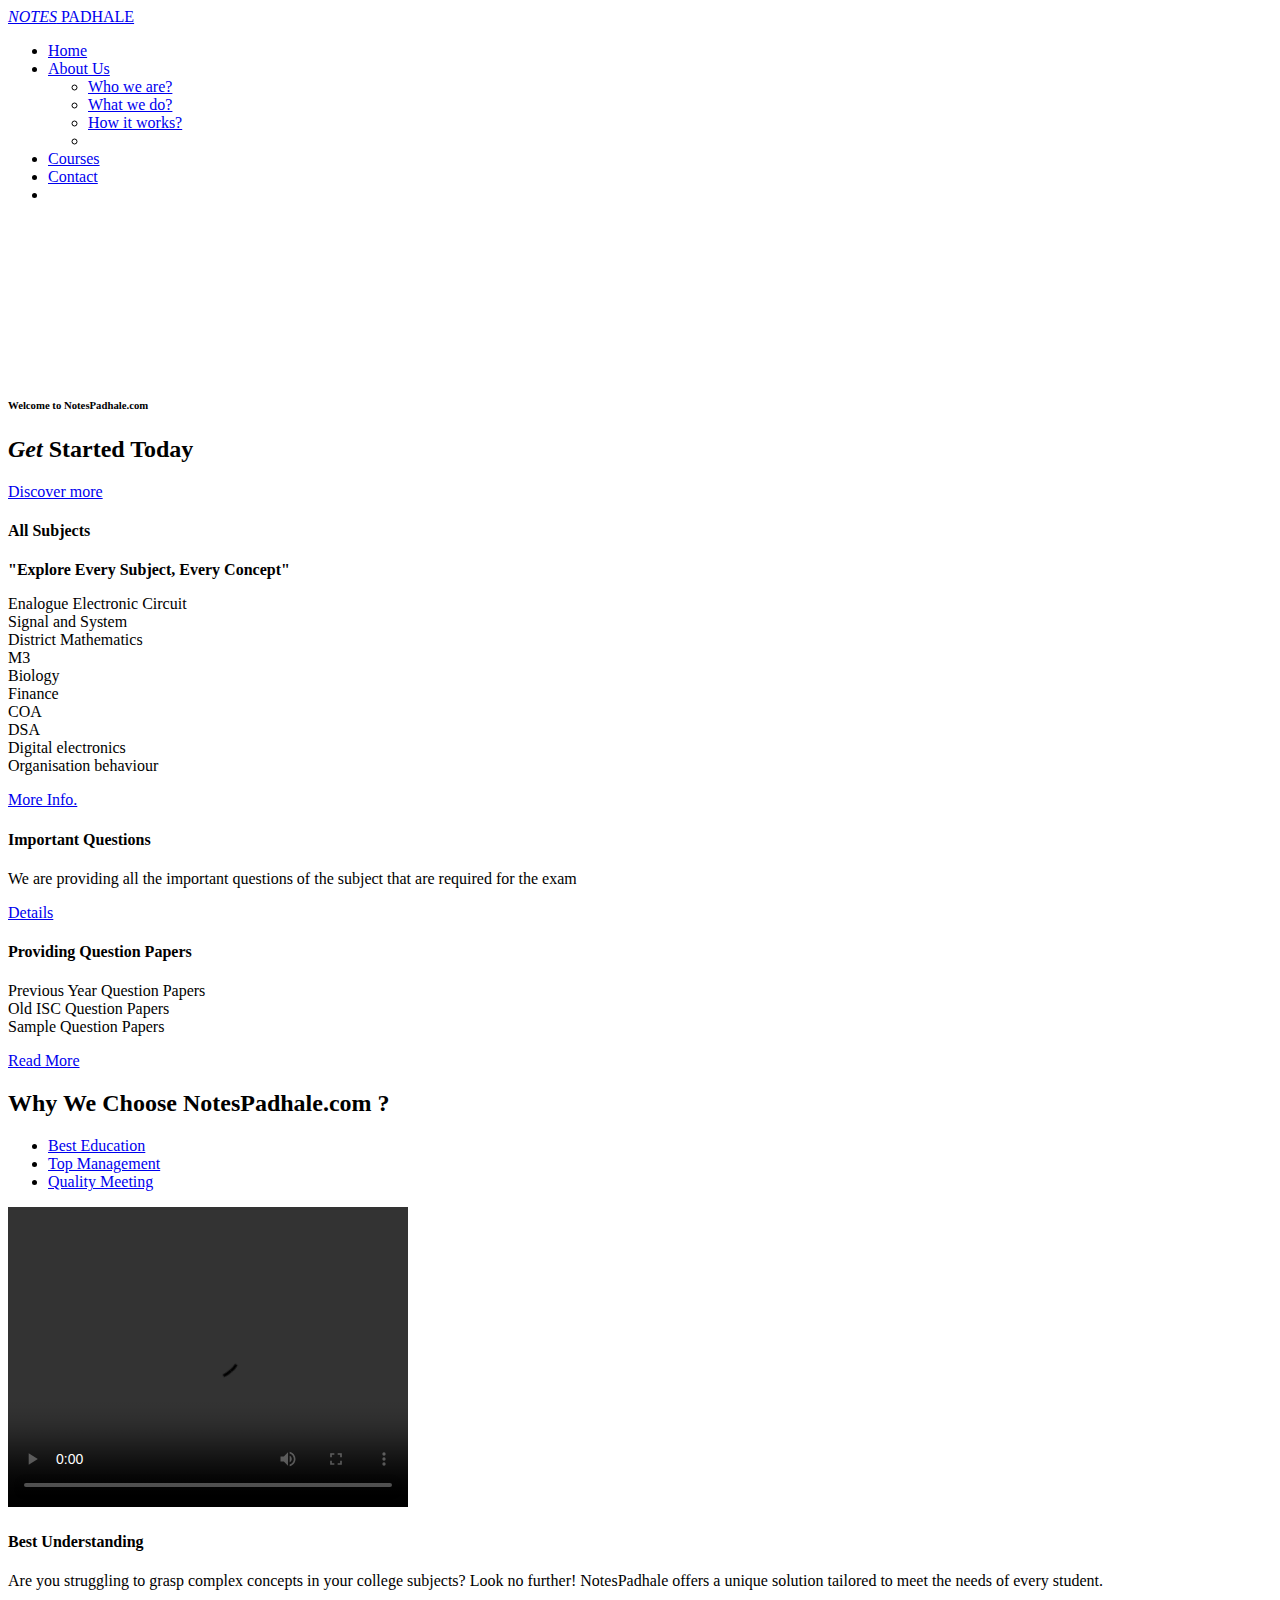
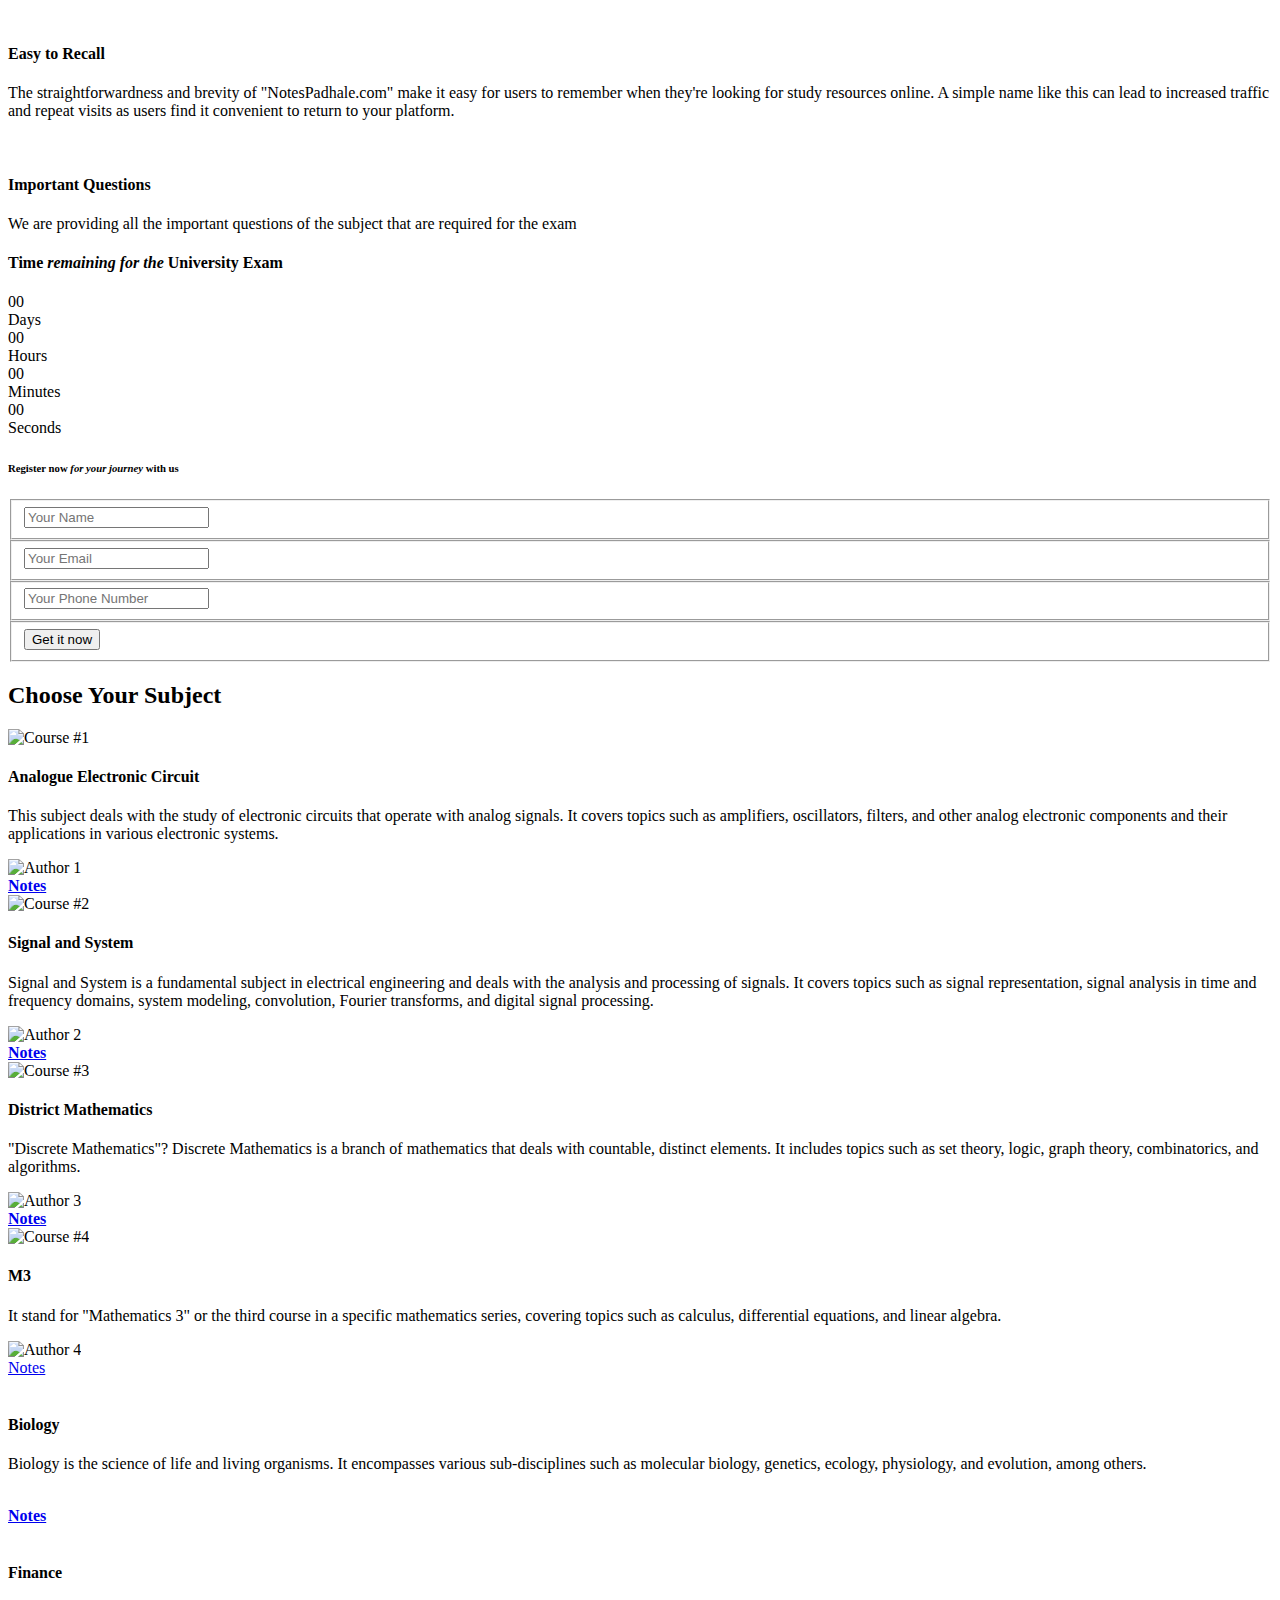
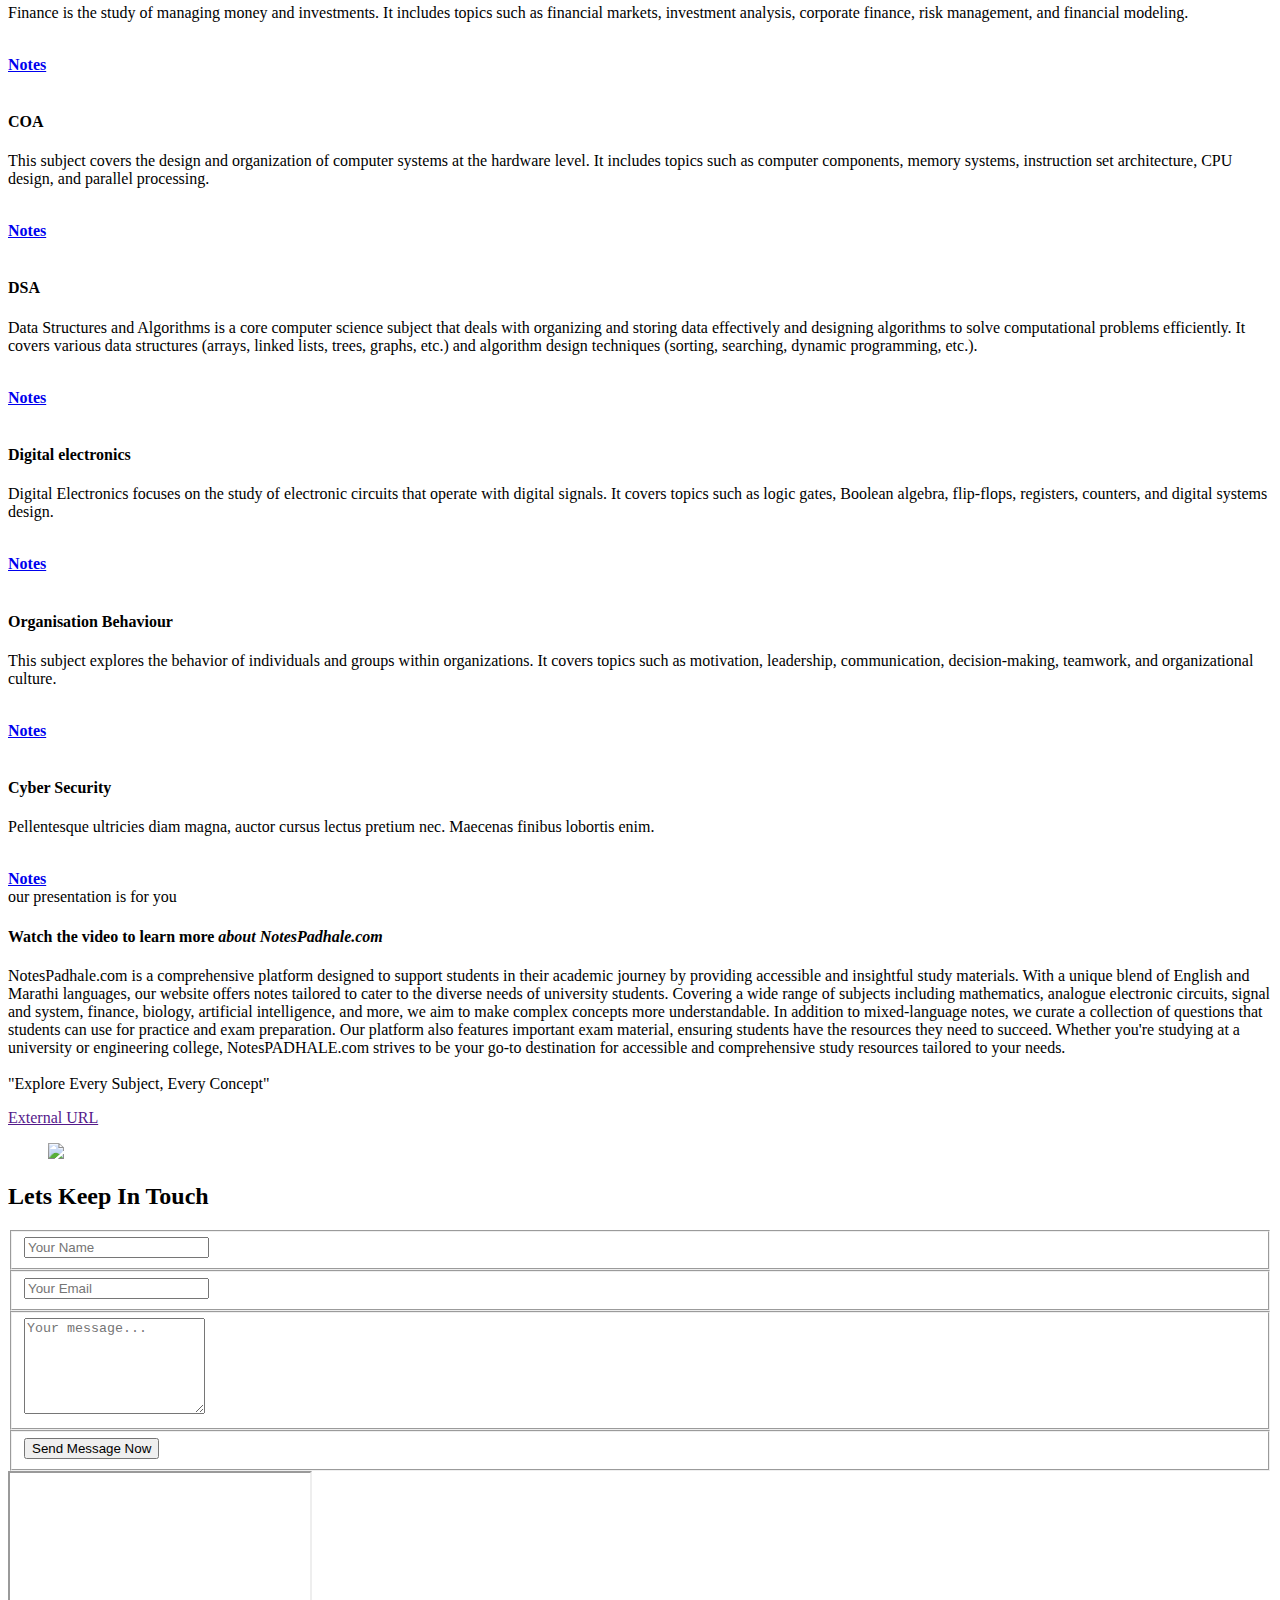
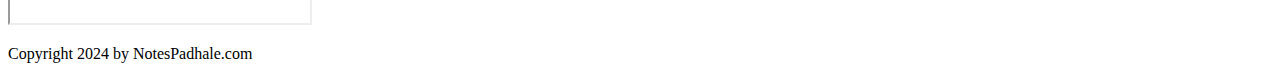
==== index.html @ 669f5f96 "Add files via upload" ====
<!DOCTYPE html>
<html lang="en">

<head>

  <meta charset="utf-8">
  <meta name="viewport" content="width=device-width, initial-scale=1, shrink-to-fit=no">
  <meta name="description" content="">
  <meta name="author" content="">

  <title>notespadhale.com</title>

  <!-- Bootstrap core CSS -->
  <link href="vendor/bootstrap/css/bootstrap.min.css" rel="stylesheet">
  <link rel="stylesheet" href="chatgpt.html">

  <!-- Additional CSS Files -->
  <link rel="stylesheet" href="assets/css/fontawesome.css">
  <link rel="stylesheet" href="assets/css/templatemo-grad-school.css">
  <link rel="stylesheet" href="assets/css/owl.css">
  <link rel="stylesheet" href="assets/css/lightbox.css">
  <link rel="stylesheet" href="assets/css/map.css">
</head>

<body>


  <!--header-->
  <header class="main-header clearfix" role="header">
    <div class="logo">
      <a href="#"><em>NOTES</em> PADHALE</a>
    </div>
    <a href="#menu" class="menu-link"><i class="fa fa-bars"></i></a>
    <nav id="menu" class="main-nav" role="navigation">
      <ul class="main-menu">
        <li><a href="#section1">Home</a></li>
        <li class="has-submenu"><a href="#section2">About Us</a>
          <ul class="sub-menu">
            <li><a href="#section2">Who we are?</a></li>
            <li><a href="#section3">What we do?</a></li>
            <li><a href="#section3">How it works?</a></li>
            <li><a href="ai.gif" class="external"><img src="assets/images/ai.gif" alt=""></a></li>
          </ul>
        </li>
        <li><a href="#section4">Courses</a></li>
        <!-- <li><a href="#section5">Video</a></li> -->
        <li><a href="#section6">Contact</a></li>
        <li><a href="ai.gif"  class="external"><img class="ai"  src="assets/images/ai.gif" alt=""></a>
        
        </li>
      </ul>
    </nav>

  </header>

  <!-- ***** Main Banner Area Start ***** -->
  <section class="section main-banner" id="top" data-section="section1">
    <video autoplay muted loop id="bg-video">
      <source src="assets/images/course-video.mp4" type="video/mp4" />
    </video>

    <div class="video-overlay header-text">
      <div class="caption">
        <h6>Welcome to NotesPadhale.com</h6>
        <h2><em>Get</em> Started Today</h2>
        <div class="main-button">
          <div class="scroll-to-section"><a href="#section2">Discover more</a></div>
        </div>
      </div>
    </div>
  </section>
  <!-- ***** Main Banner Area End ***** -->


  <section class="features">
    <div class="container">
      <div class="row">
        <div class="col-lg-4 col-12">
          <div class="features-post">
            <div class="features-content">
              <div class="content-show">
                <h4><i class="fa fa-pencil"></i>All Subjects</h4>
              </div>
              <div class="content-hide">
                <p></p>
                <p class="hidden-sm"> <b>"Explore Every Subject, Every Concept"</b>
                  <li>Enalogue Electronic Circuit</li>
                  <li>Signal and System</li>
                  <li>District Mathematics</li>
                  <li>M3</li>
                  <li>Biology</li>
                  <li>Finance</li>
                  <li>COA</li>
                  <li>DSA</li>
                  <li>Digital electronics</li>
                  <li>Organisation behaviour</li>

                </p>
                <div class="scroll-to-section"><a href="#section2">More Info.</a></div>
              </div>
            </div>
          </div>
        </div>
        <div class="col-lg-4 col-12">
          <div class="features-post second-features">
            <div class="features-content">
              <div class="content-show">
                <h4><i class="fa fa-graduation-cap"></i>Important Questions</h4>
              </div>
              <div class="content-hide">
                <p class="hidden-sm"> We are providing all the important questions of the subject that are required for
                  the exam</p>
                <div class="scroll-to-section"><a href="#section3">Details</a></div>
              </div>
            </div>
          </div>
        </div>
        <div class="col-lg-4 col-12">
          <div class="features-post third-features">
            <div class="features-content">
              <div class="content-show">
                <h4><i class="fa fa-book"></i> Providing Question Papers</h4>
              </div>
              <div class="content-hide">
                <p class="hidden-sm">
                  <li> Previous Year Question Papers</li>
                  <li> Old ISC Question Papers</li>
                  <li> Sample Question Papers</li>
                </p>
                <div class="scroll-to-section"><a href="#section4">Read More</a></div>
              </div>
            </div>
          </div>
        </div>
      </div>
    </div>
  </section>

  <section class="section why-us" data-section="section2">
    <div class="container">
      <div class="row">
        <div class="col-md-12">
          <div class="section-heading">
            <h2>Why We Choose NotesPadhale.com ?</h2>
          </div>
        </div>
        <div class="col-md-12">
          <div id='tabs'>
            <ul>
              <li><a href='#tabs-1'>Best Education</a></li>
              <li><a href='#tabs-2'>Top Management</a></li>
              <li><a href='#tabs-3'>Quality Meeting</a></li>
            </ul>
            <section class='tabs-content'>
              <article id='tabs-1'>
                <div class="row">
                  <div class="col-md-6">

                    <video id="video" controls width="400" height="300">
                      <source src="assets/images/video.mp4" type="video/webm" />

                      <source src="assets/images/video.mp4" type="video/mp4" />

                      Download the
                      <a href="assets/images/video.mp4">WEBM</a>
                      or
                      <a href="assets/images/video.mp4">MP4</a>
                      video.
                    </video>

                    <!-- 
                    <img src="assets/images/choose-us-image-01.png" alt=""> -->
                  </div>
                  <div class="col-md-6">
                    <h4>Best Understanding</h4>
                    <p>Are you struggling to grasp complex concepts in your college subjects? Look no further!
                      NotesPadhale offers a unique solution tailored to meet the needs of every student.</p>
                  </div>
                </div>
              </article>
              <article id='tabs-2'>
                <div class="row">
                  <div class="col-md-6">
                    <img src="assets/images/choose-us-image-02.png" alt="">
                  </div>
                  <div class="col-md-6">
                    <h4>Easy to Recall</h4>
                    <p>The straightforwardness and brevity of "NotesPadhale.com" make it easy for users to remember when
                      they're looking for study resources online. A simple name like this can lead to increased traffic
                      and repeat visits as users find it convenient to return to your platform.</p>
                  </div>
                </div>
              </article>
              <article id='tabs-3'>
                <div class="row">
                  <div class="col-md-6">
                    <img src="assets/images/choose-us-image-03.png" alt="">
                  </div>
                  <div class="col-md-6">
                    <h4> Important Questions</h4>
                    <p>We are providing all the important questions of the subject that are required for the exam </p>
                  </div>
                </div>
              </article>
            </section>
          </div>
        </div>
      </div>
    </div>
  </section>

  <section class="section coming-soon" data-section="section3">
    <div class="container">
      <div class="row">
        <div class="col-md-7 col-xs-12">
          <div class="continer centerIt">
            <div>
              <h4>Time <em> remaining for the</em> University Exam</h4>
              <div class="counter">

                <div class="days">
                  <div class="value">00</div>
                  <span>Days</span>
                </div>

                <div class="hours">
                  <div class="value">00</div>
                  <span>Hours</span>
                </div>

                <div class="minutes">
                  <div class="value">00</div>
                  <span>Minutes</span>
                </div>

                <div class="seconds">
                  <div class="value">00</div>
                  <span>Seconds</span>
                </div>

              </div>
            </div>
          </div>
        </div>
        <div class="col-md-5">
          <div class="right-content">
            <div class="top-content">
              <h6>Register now <em>for your journey</em> with us</h6>
            </div>
            <form id="contact" action="" method="get">
              <div class="row">
                <div class="col-md-12">
                  <fieldset>
                    <input name="name" type="text" class="form-control" id="name" placeholder="Your Name" required="">
                  </fieldset>
                </div>
                <div class="col-md-12">
                  <fieldset>
                    <input name="email" type="text" class="form-control" id="email" placeholder="Your Email"
                      required="">
                  </fieldset>
                </div>
                <div class="col-md-12">
                  <fieldset>
                    <input name="phone-number" type="text" class="form-control" id="phone-number"
                      placeholder="Your Phone Number" required="">
                  </fieldset>
                </div>
                <div class="col-md-12">
                  <fieldset>
                    <button type="submit" id="form-submit" class="button">Get it now</button>
                  </fieldset>
                </div>
              </div>
            </form>
          </div>
        </div>
      </div>
    </div>
  </section>

  <section class="section courses" data-section="section4">
    <div class="container-fluid">
      <div class="row">
        <div class="col-md-12">
          <div class="section-heading">
            <h2>Choose Your Subject</h2>
          </div>
        </div>
        <div class="owl-carousel owl-theme">
          <div class="item">
            <img src="assets/images/electronic.jpg" alt="Course #1">
            <div class="down-content">
              <h4>Analogue Electronic Circuit</h4>
              <p>This subject deals with the study of electronic circuits that operate with analog signals. It covers topics such as amplifiers, oscillators, filters, and other analog electronic components and their applications in various electronic systems.</p>
              <div class="author-image">
                <img src="assets/images/author-01.png" alt="Author 1">
              </div>
              <div class="text-button-pay">
                <a href="https://drive.google.com/drive/folders/1-dqMmTdItvyzN-FzueNUpwZkBnuZv4xe"><b>Notes</b>
                  <i class="fa fa-angle-double-right"></i></a>
              </div>
            </div>
          </div>
          <div class="item">
            <img src="assets/images/signal.jpg" alt="Course #2">
            <div class="down-content">
              <h4> Signal and System</h4>
              <p>Signal and System is a fundamental subject in electrical engineering and deals with the analysis and processing of signals. It covers topics such as signal representation, signal analysis in time and frequency domains, system modeling, convolution, Fourier transforms, and digital signal processing.</p>
              <div class="author-image">
                <img src="assets/images/author-02.png" alt="Author 2">
              </div>
              <div class="text-button-free">
                <a href="https://drive.google.com/drive/folders/1-YjU6VgF0gAdYL7KlaSgiAmimr4N9FOI"><b>Notes</b> <i class="fa fa-angle-double-right"></i></a>
              </div>
            </div>
          </div>
          <div class="item">
            <img src="assets/images/discreate.jpg" alt="Course #3">
            <div class="down-content">
              <h4>District Mathematics</h4>
              <p>"Discrete Mathematics"? Discrete Mathematics is a branch of mathematics that deals with countable, distinct elements. It includes topics such as set theory, logic, graph theory, combinatorics, and algorithms.
              </p>
              <div class="author-image">
                <img src="assets/images/author-03.png" alt="Author 3">
              </div>
              <div class="text-button-pay">
                <a href="#"><b>Notes</b> <i class="fa fa-angle-double-right"></i></a>
              </div>
            </div>
          </div>
          <div class="item">
            <img src="assets/images/math.jpg" alt="Course #4">
            <div class="down-content">
              <h4>M3</h4>
              <p>It stand for "Mathematics 3" or the third course in a specific mathematics series, covering topics such as calculus, differential equations, and linear algebra.</p>
              <div class="author-image">
                <img src="assets/images/author-04.png" alt="Author 4">
              </div>
              <div class="text-button-free">
                <a href="https://drive.google.com/drive/folders/1-He9paqCDwlSowQU_7F39w6Dj9k7fZPo">Notes <i class="fa fa-angle-double-right"></i></a>
              </div>
            </div>
          </div>
          <div class="item">
            <img src="assets/images/biology.jpg" alt="">
            <div class="down-content">
              <h4>Biology</h4>
              <p>Biology is the science of life and living organisms. It encompasses various sub-disciplines such as molecular biology, genetics, ecology, physiology, and evolution, among others.
              </p>
              <div class="author-image">
                <img src="assets/images/author-05.png" alt="">
              </div>
              <div class="text-button-pay">
                <a href="#"><b>Notes</b> <i class="fa fa-angle-double-right"></i></a>
              </div>
            </div>
          </div>
          <div class="item">
            <img src="assets/images/finance.jpg" alt="">
            <div class="down-content">
              <h4>Finance</h4>
              <p>Finance is the study of managing money and investments. It includes topics such as financial markets, investment analysis, corporate finance, risk management, and financial modeling.</p>
              <div class="author-image">
                <img src="assets/images/author-01.png" alt="">
              </div>
              <div class="text-button-free">
                <a href="#"><b>Notes</b> <i class="fa fa-angle-double-right"></i></a>
              </div>
            </div>
          </div>
          <div class="item">
            <img src="assets/images/computer.jpg" alt="">
            <div class="down-content">
              <h4>COA</h4>
              <p>This subject covers the design and organization of computer systems at the hardware level. It includes topics such as computer components, memory systems, instruction set architecture, CPU design, and parallel processing.
              </p>
              <div class="author-image">
                <img src="assets/images/author-02.png" alt="">
              </div>
              <div class="text-button-free">
                <a href="#"><b>Notes</b> <i class="fa fa-angle-double-right"></i></a>
              </div>
            </div>
          </div>
          <div class="item">
            <img src="assets/images/dsa.jpg" alt="">
            <div class="down-content">
              <h4>DSA</h4>
              <p>Data Structures and Algorithms is a core computer science subject that deals with organizing and storing data effectively and designing algorithms to solve computational problems efficiently. It covers various data structures (arrays, linked lists, trees, graphs, etc.) and algorithm design techniques (sorting, searching, dynamic programming, etc.).</p>
              <div class="author-image">
                <img src="assets/images/author-03.png" alt="">
              </div>
              <div class="text-button-pay">
                <a href="#"><b>Notes</b> <i class="fa fa-angle-double-right"></i></a>
              </div>
            </div>
          </div>
          <div class="item">
            <img src="assets/images/courses-04.jpg" alt="">
            <div class="down-content">
              <h4>Digital electronics</h4>
              <p>Digital Electronics focuses on the study of electronic circuits that operate with digital signals. It covers topics such as logic gates, Boolean algebra, flip-flops, registers, counters, and digital systems design.
              </p>
              <div class="author-image">
                <img src="assets/images/author-04.png" alt="">
              </div>
              <div class="text-button-pay">
                <a href="#"><b>Notes</b> <i class="fa fa-angle-double-right"></i></a>
              </div>
            </div>
          </div>
          <div class="item">
            <img src="assets/images/organizationa.jpg" alt="">
            <div class="down-content">
              <h4>Organisation Behaviour</h4>
              <p>This subject explores the behavior of individuals and groups within organizations. It covers topics such as motivation, leadership, communication, decision-making, teamwork, and organizational culture.</p>
              <div class="author-image">
                <img src="assets/images/author-05.png" alt="">
              </div>
              <div class="text-button-free">
                <a href="#"><b>Notes</b> <i class="fa fa-angle-double-right"></i></a>
              </div>
            </div>
          </div>
          <div class="item">
            <img src="assets/images/cyber.jpeg" alt="">
            <div class="down-content">
              <h4>Cyber Security</h4>
              <p>Pellentesque ultricies diam magna, auctor cursus lectus pretium nec. Maecenas finibus lobortis enim.
              </p>
              <div class="author-image">
                <img src="assets/images/author-01.png" alt="">
              </div>
              <div class="text-button-pay">
                <a href="#"><b>Notes</b> <i class="fa fa-angle-double-right"></i></a>
              </div>
            </div>
          </div>
        </div>
      </div>
    </div>
  </section>


  <section class="section video" data-section="section5">
    <div class="container">
      <div class="row">
        <div class="col-md-6 align-self-center">
          <div class="left-content">
            <span>our presentation is for you</span>
            <h4>Watch the video to learn more <em>about NotesPadhale.com</em></h4>
            <p>NotesPadhale.com is a comprehensive platform designed to support students in their academic journey by
              providing accessible and insightful study materials. With a unique blend of English and Marathi languages,
              our website offers notes tailored to cater to the diverse needs of university students. Covering a wide
              range of subjects including mathematics, analogue electronic circuits, signal and system, finance,
              biology, artificial intelligence, and more, we aim to make complex concepts more understandable. In
              addition to mixed-language notes, we curate a collection of questions that students can use for practice
              and exam preparation. Our platform also features important exam material, ensuring students have the
              resources they need to succeed. Whether you're studying at a university or engineering college,
              NotesPADHALE.com strives to be your go-to destination for accessible and comprehensive study resources
              tailored to your needs.
              <br><br>"Explore Every Subject, Every Concept"
            </p>
            <div class="main-button"><a rel="nofollow" href="" target="_parent">External
                URL</a></div>
          </div>
        </div>
        <div class="col-md-6">
          <article class="video-item">
            <div class="video-caption">
            </div>
            <figure>
              <a href="https://www.youtube.com/watch?v=r9LtOG6pNUw" class="play"><img
                  src="assets/images/main-thumb.png"></a>
            </figure>
          </article>
        </div>
      </div>
    </div>
  </section>

  <section class="section contact" data-section="section6">
    <div class="container">
      <div class="row">
        <div class="col-md-12">
          <div class="section-heading">
            <h2>Lets Keep In Touch</h2>
          </div>
        </div>
        <div class="col-md-6">

          <form id="contact" action="" method="post">
            <div class="row">
              <div class="col-md-6">
                <fieldset>
                  <input name="name" type="text" class="form-control" id="name" placeholder="Your Name" required="">
                </fieldset>
              </div>
              <div class="col-md-6">
                <fieldset>
                  <input name="email" type="text" class="form-control" id="email" placeholder="Your Email" required="">
                </fieldset>
              </div>
              <div class="col-md-12">
                <fieldset>
                  <textarea name="message" rows="6" class="form-control" id="message" placeholder="Your message..."
                    required=""></textarea>
                </fieldset>
              </div>
              <div class="col-md-12">
                <fieldset>
                  <button type="submit" id="form-submit" class="button">Send Message Now</button>
                </fieldset>
              </div>
            </div>
          </form>
        </div>
        <div class="col-md-6">
          <div id="map" class="map-container">

        
              <iframe 
                src="https://www.google.com/maps/embed?pb=!1m16!1m12!1m3!1d238404.20204986786!2d75.43594868385155!3d20.990005074700974!2m3!1f0!2f0!3f0!3m2!1i1024!2i768!4f13.1!2m1!1sjalgaon%20map%20universities!5e0!3m2!1sen!2sin!4v1736057876817!5m2!1sen!2sin" 
                allowfullscreen 
                loading="lazy" 
                referrerpolicy="no-referrer-when-downgrade">
              </iframe>
          
            
        </div>
      </div>
    </div>
  </section>

  <footer>
    <div class="container">
      <div class="row">
        <div class="col-md-12">
          <p><i class="fa fa-copyright"></i> Copyright 2024 by NotesPadhale.com
        </div>
      </div>
    </div>
  </footer>

  <!-- Scripts -->
  <!-- Bootstrap core JavaScript -->
  <script src="vendor/jquery/jquery.min.js"></script>
  <script src="vendor/bootstrap/js/bootstrap.bundle.min.js"></script>

  <script src="assets/js/isotope.min.js"></script>
  <script src="assets/js/owl-carousel.js"></script>
  <script src="assets/js/lightbox.js"></script>
  <script src="assets/js/tabs.js"></script>
  <script src="assets/js/video.js"></script>
  <script src="assets/js/slick-slider.js"></script>
  <script src="assets/js/custom.js"></script>
  <script>
    //according to loftblog tut
    $('.nav li:first').addClass('active');

    var showSection = function showSection(section, isAnimate) {
      var
        direction = section.replace(/#/, ''),
        reqSection = $('.section').filter('[data-section="' + direction + '"]'),
        reqSectionPos = reqSection.offset().top - 0;

      if (isAnimate) {
        $('body, html').animate({
          scrollTop: reqSectionPos
        },
          800);
      } else {
        $('body, html').scrollTop(reqSectionPos);
      }

    };

    var checkSection = function checkSection() {
      $('.section').each(function () {
        var
          $this = $(this),
          topEdge = $this.offset().top - 80,
          bottomEdge = topEdge + $this.height(),
          wScroll = $(window).scrollTop();
        if (topEdge < wScroll && bottomEdge > wScroll) {
          var
            currentId = $this.data('section'),
            reqLink = $('a').filter('[href*=\\#' + currentId + ']');
          reqLink.closest('li').addClass('active').
            siblings().removeClass('active');
        }
      });
    };

    $('.main-menu, .scroll-to-section').on('click', 'a', function (e) {
      if ($(e.target).hasClass('external')) {
        return;
      }
      e.preventDefault();
      $('#menu').removeClass('active');
      showSection($(this).attr('href'), true);
    });

    $(window).scroll(function () {
      checkSection();
    });
  </script>
</body>

</html>
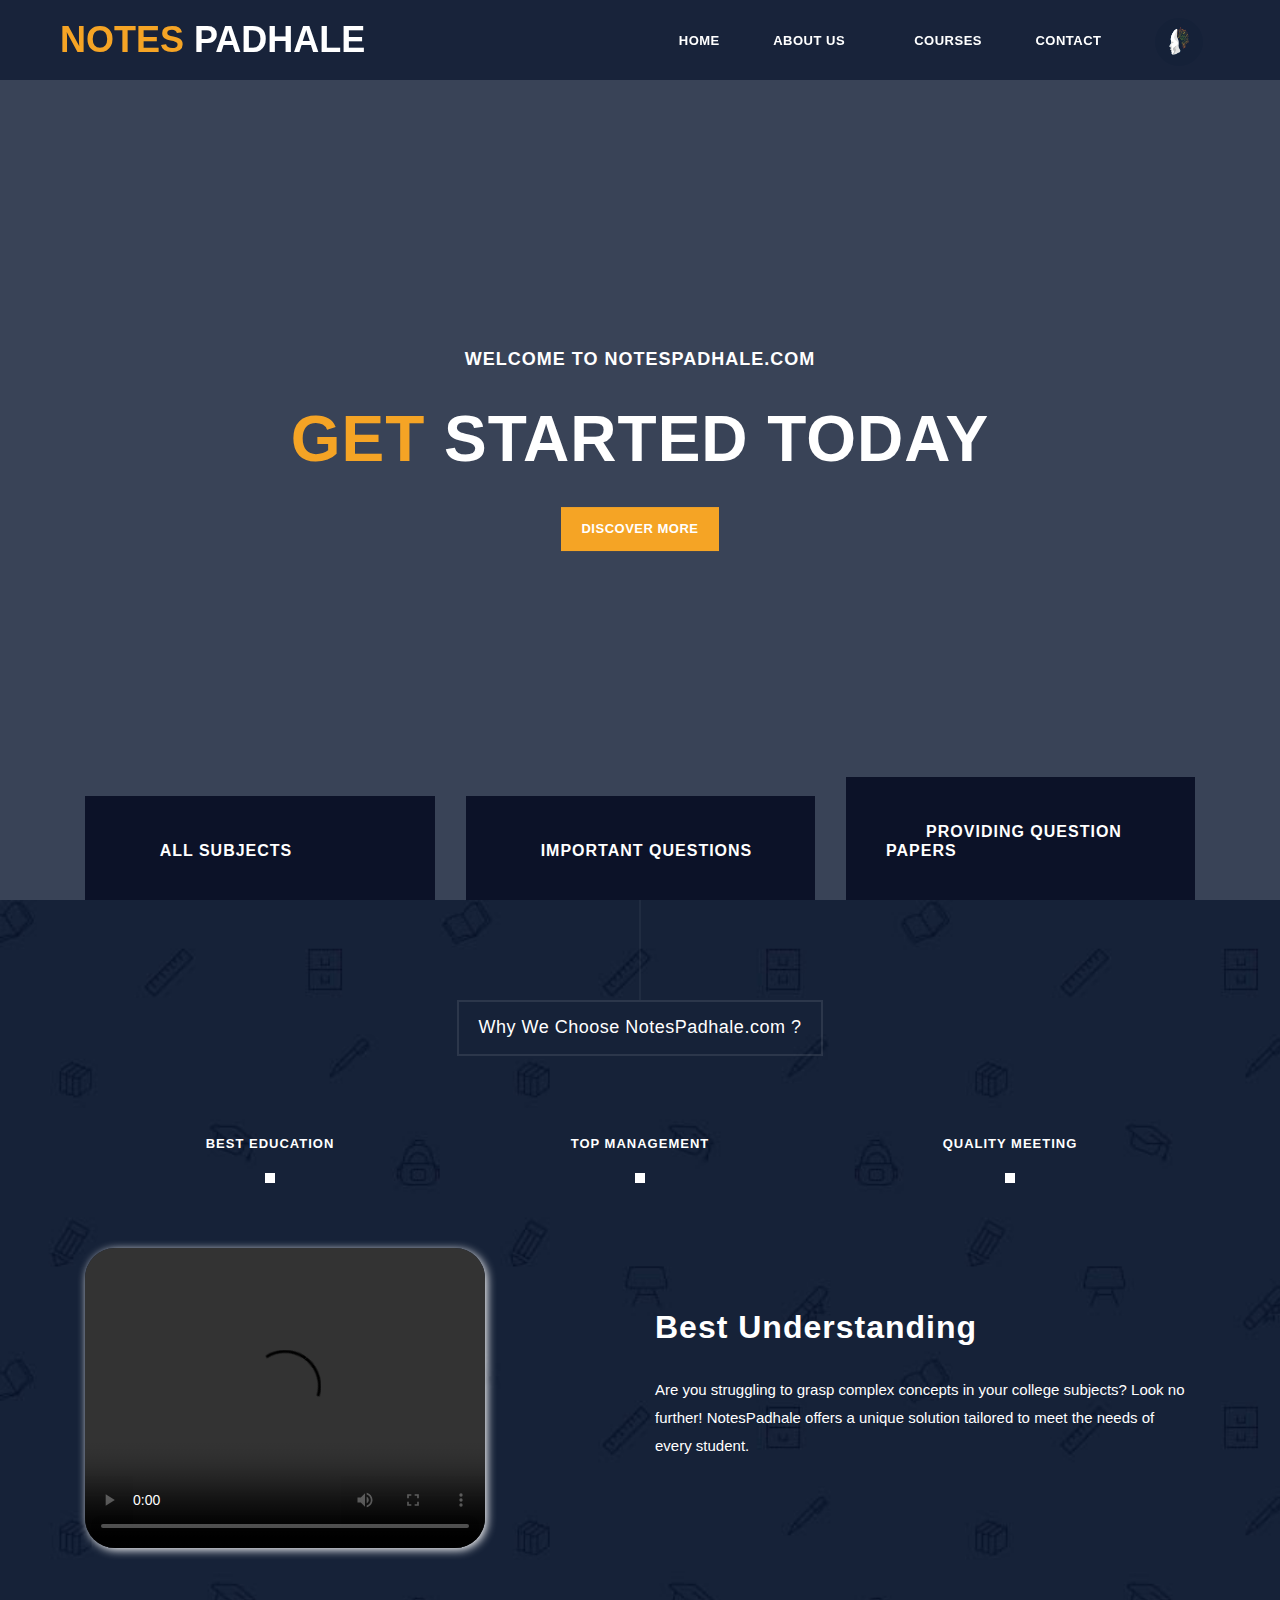
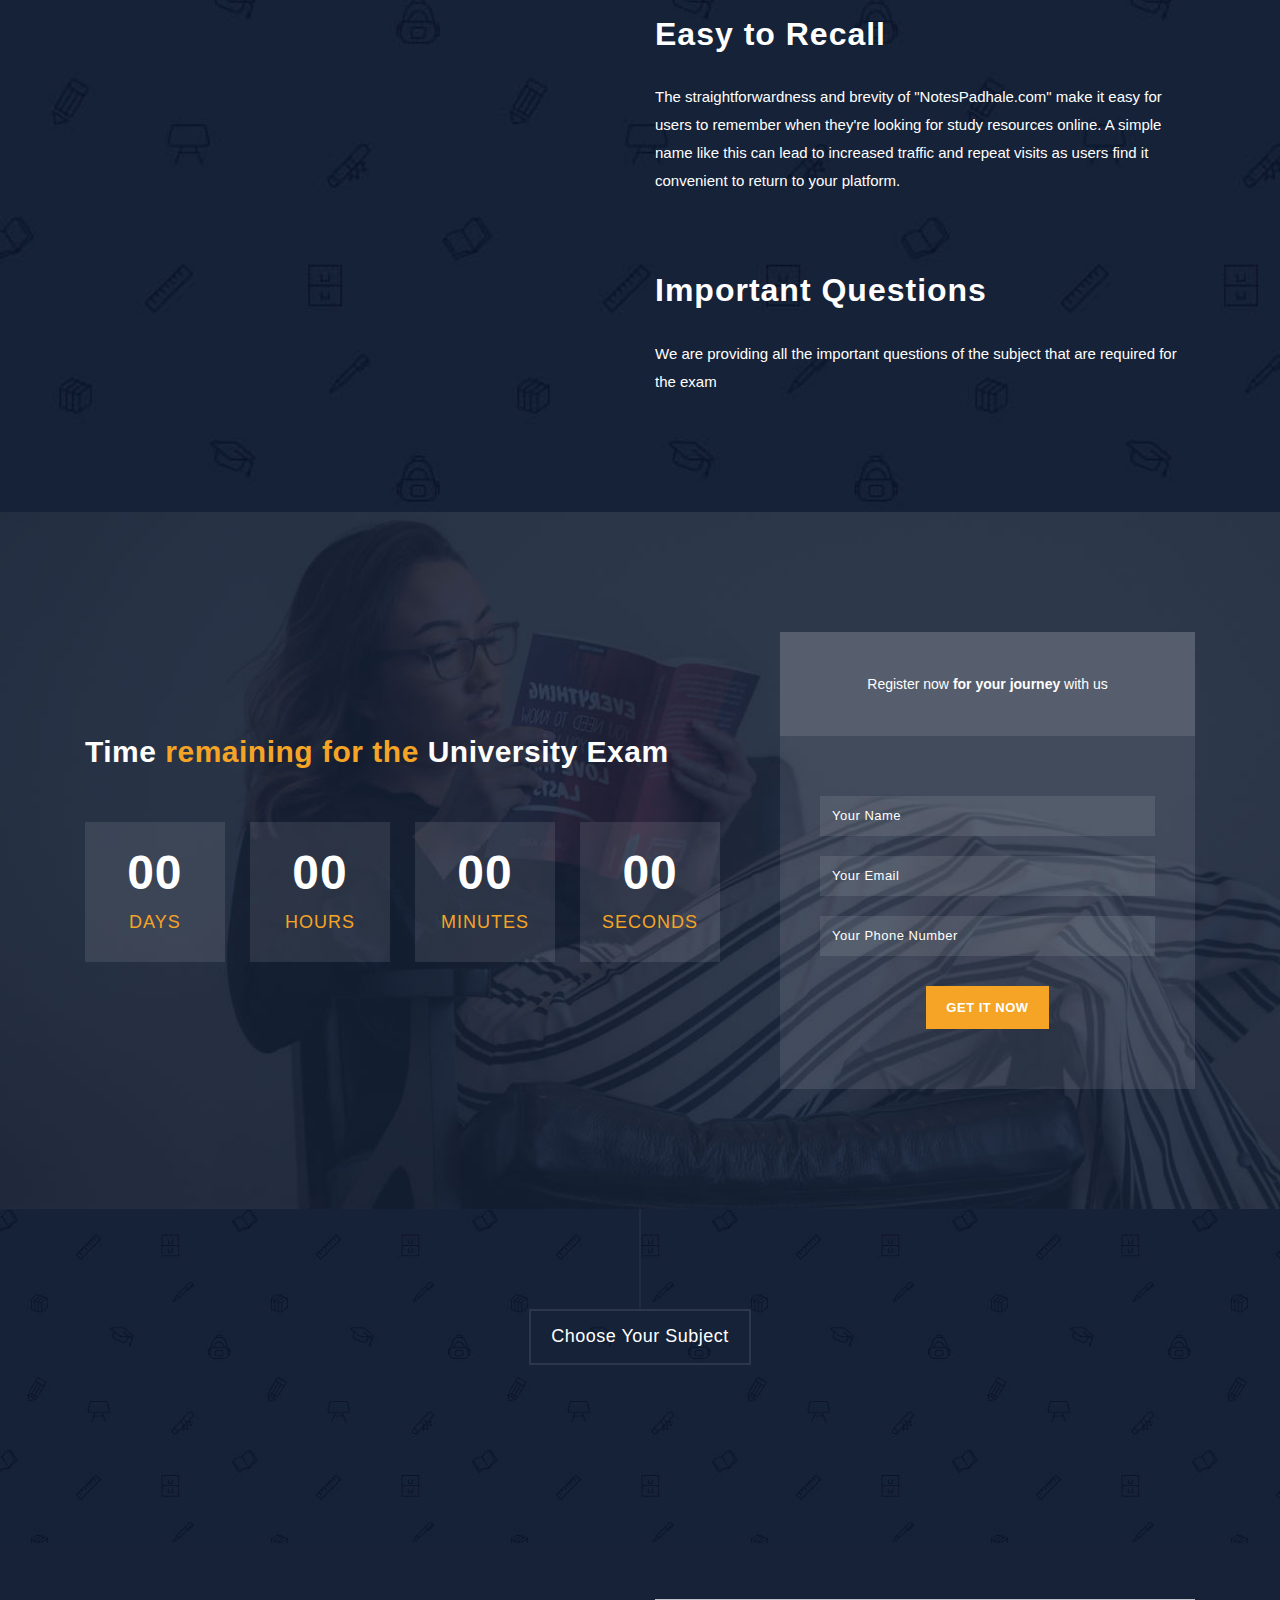
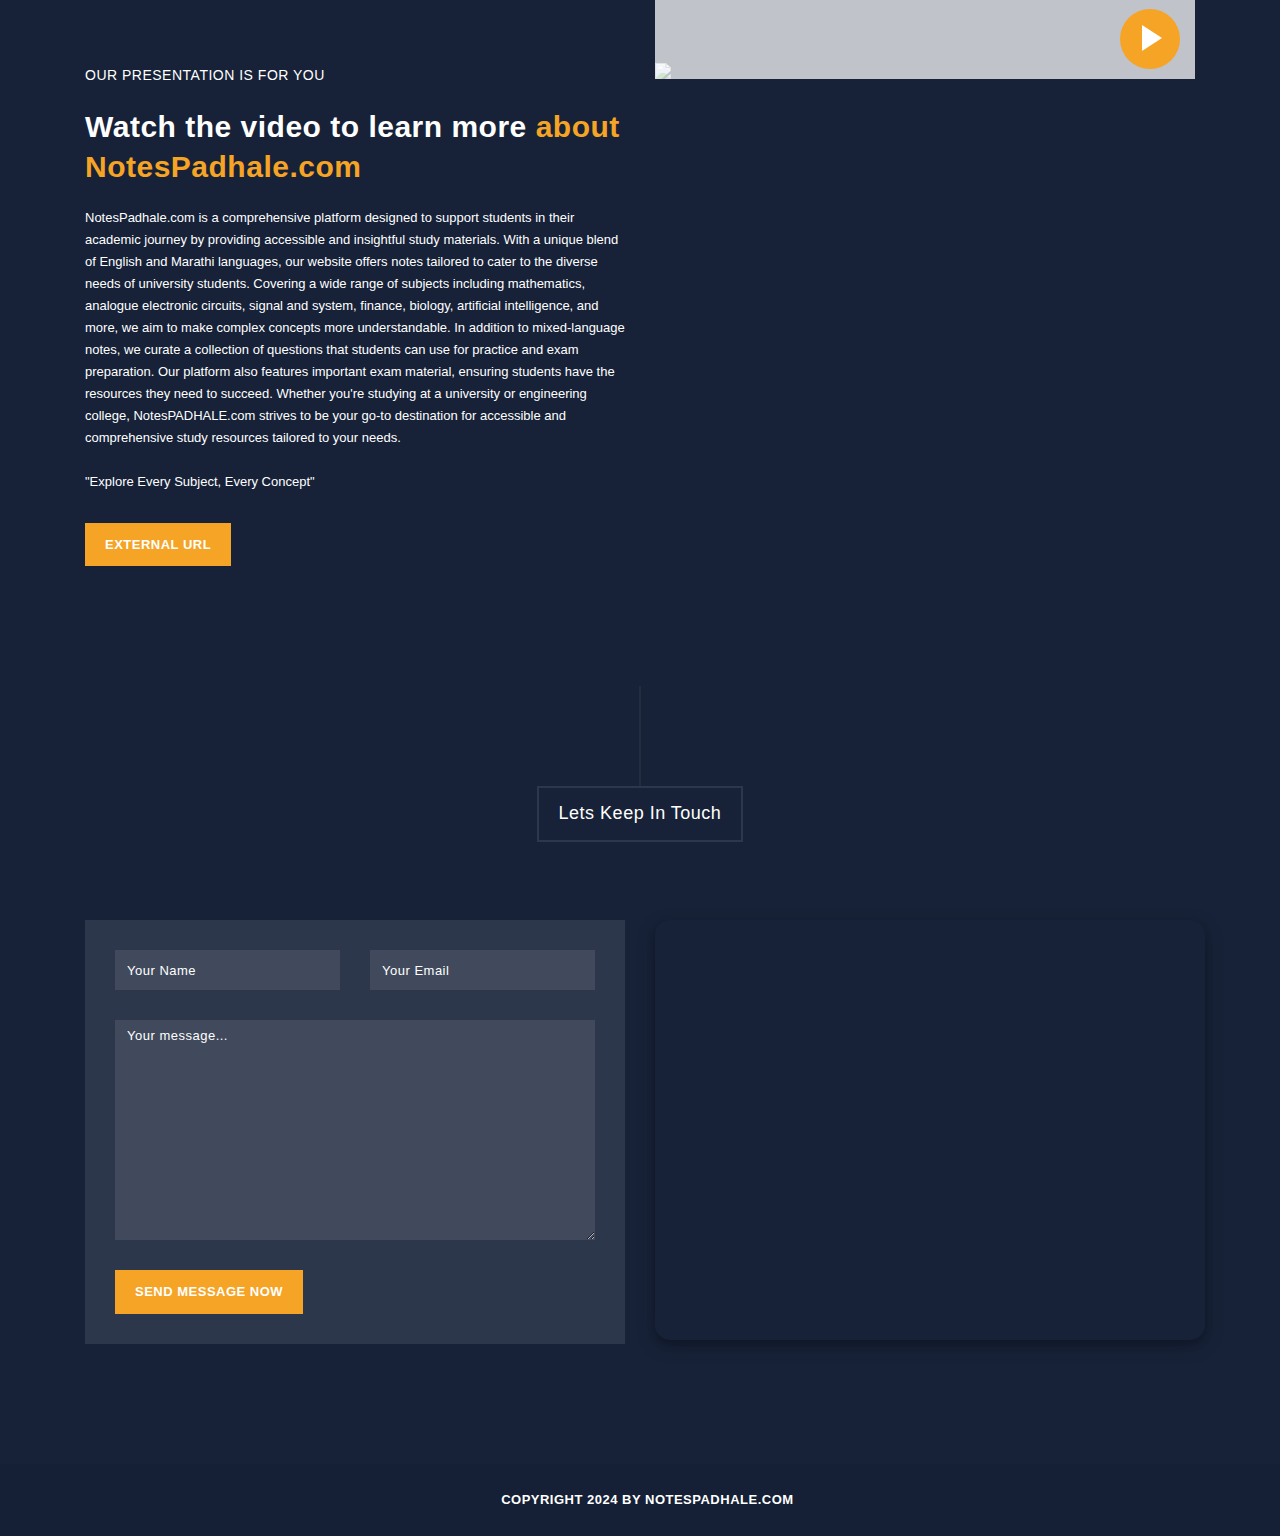
==== commit 9624e7cb: "Update index.html" ====
--- a/index.html
+++ b/index.html
@@ -56,7 +56,7 @@
   <!-- ***** Main Banner Area Start ***** -->
   <section class="section main-banner" id="top" data-section="section1">
     <video autoplay muted loop id="bg-video">
-      <source src="assets/images/course-video.mp4" type="video/mp4" />
+      <source src="./assets/images/course-video.mp4" type="video/mp4" />
     </video>
 
     <div class="video-overlay header-text">
--- a/assets/css/templatemo-grad-school.css
+++ b/assets/css/templatemo-grad-school.css
@@ -0,0 +1,1599 @@
+/*
+    
+TemplateMo 557 Grad School
+
+https://templatemo.com/tm-557-grad-school
+
+*/
+
+
+@import url(fontawesome.css);
+ @import url("");
+body {
+    font-family: 'Montserrat', sans-serif;
+}
+
+/* Basic */
+
+a {
+	color: #3CF;
+    text-decoration: none;
+}
+
+a:hover {
+	color: #FC3;
+    text-decoration: none;
+}
+
+ul {
+    padding: 0px;
+    margin: 0px;
+    list-style: none;
+}
+
+p {
+    font-size: 13px;
+    line-height: 22px;
+}
+
+
+.section-heading {
+    text-align: center;
+    margin-bottom: 70px;
+}
+
+.section-heading h2:before {
+    width: 1px;
+    height: 100px;
+    background-color: rgba(250,250,250,0.1);
+    position: absolute;
+    top: -102px;
+    content: '';
+    left: 50%;
+    transform: translate(-50%);
+}
+
+.section-heading h2 {
+    margin-top: 100px;
+    position: relative;
+    font-size: 18px;
+    font-weight: 500;
+    color: #fff;
+    letter-spacing: 0.5px;
+    display: inline-block;
+    padding: 15px 20px;
+    border: 2px solid rgba(250,250,250,0.1);
+}
+
+
+/* Buttons */
+
+.main-button a {
+    background-color: #f5a425;
+    color: #fff;
+    font-size: 13px;
+    text-transform: uppercase;
+    letter-spacing: 0.5px;
+    font-weight: 700;
+    padding: 12px 20px;
+    display: inline-block;
+    outline: none;
+}
+
+a.menu-link { display: none; }
+
+@media screen and (max-width: 950px) {
+  a.menu-link {
+    float: right;
+    display: block;
+    font-size: 36px;
+    color: #fff;
+    padding-right: 30px;
+    padding-top: 15px;
+  }
+  nav[role="navigation"] {
+    clear: both;
+    -webkit-transition: all 0.3s ease-out;
+    -moz-transition: all 0.3s ease-out;
+    -ms-transition: all 0.3s ease-out;
+    -o-transition: all 0.3s ease-out;
+    transition: all 0.3s ease-out;
+  }
+  .js nav[role="navigation"] {
+    overflow: hidden;
+    max-height: 0;
+  }
+  nav[role="navigation"].active {
+    max-height: 20em;
+    height: 20em;
+    overflow-y: scroll;
+  }
+  nav[role="navigation"] ul {
+    top: 0;
+    width: 100%;
+    position: relative;
+    margin: 0;
+    padding: 0;
+    border-top: 1px solid rgba(250,250,250,0.25);
+    background-color: rgba(22,34,57,0.99);
+  }
+  nav[role="navigation"] li a {
+    display: block;
+    padding: 15px 0px;
+    border-bottom: 1px solid rgba(250,250,250,0.25);
+    text-align: center;
+    color: #fff;
+    font-size: 13px;
+    text-transform: uppercase;
+    font-weight: 700;
+    line-height: 1.5;
+  }
+  nav[role="navigation"] li:hover a,
+  nav[role="navigation"] li.active a {
+      color: #f5a425;
+  }
+  
+  @media screen and (min-width: 951px) {
+    .js nav[role="navigation"] {
+      max-height: none;
+    }
+
+    nav[role="navigation"] li {
+      display: inline-block;
+      margin: 0 0.25em;
+    }
+    nav[role="navigation"] li a {
+      border: 0;
+    }
+  }
+}
+
+/* Header */
+
+@media screen and (max-width: 1050px) {
+  .main-header .logo {
+      padding-left: 30px!important;
+  }
+
+  .main-menu {
+      padding-right: 30px!important;
+  }
+
+  .main-menu li {
+      margin-left: 5px!important;
+  }
+}
+
+.main-header {
+    background-color: rgba(22,34,57,0.95);
+    height: 80px;
+    position: fixed;
+    z-index: 12;
+    width: 100%;
+    top: 0;
+}
+
+.main-header .logo {
+    float: left;
+    line-height: 80px;
+    padding-left: 60px;
+}
+
+.main-header .logo a {
+    font-size: 36px;
+    text-transform: uppercase;
+    font-weight: 800;
+    color: #fff;
+}
+.main-header .logo a em {
+    font-style: normal;
+    color: #f5a425;
+}
+
+.main-menu {
+    float: right;
+    padding-right: 60px;
+}
+
+.main-menu li {
+    display: inline-block;
+    line-height: 79px;
+    margin-left: 15px;
+    position: relative;
+}
+
+.main-menu li:first-child {
+    margin-left: 0px;
+}
+
+.main-menu li a {
+    padding: 10px 15px;
+    font-size: 13px;
+    text-transform: uppercase;
+    letter-spacing: 0.5px;
+    font-weight: 700;
+    color: #fff;
+    border: 2px solid transparent;
+    transition: all 0.5s;
+}
+
+.main-menu li.has-submenu a:after {
+    content: '\f107';
+    font-family: "FontAwesome";
+    margin-left: 5px;
+}
+
+.main-menu li.has-submenu ul li a:after {
+    display: none;
+}
+
+.main-menu li .sub-menu {
+    position: absolute;
+    width: 160px;
+    background-color: #18233a;
+    opacity: 0;
+    visibility: hidden;
+    transition: all 0.5s;
+}
+
+.main-menu li:hover .sub-menu {
+    opacity: 1;
+    visibility: visible;
+}
+
+.main-menu li .sub-menu li {
+    display: block;
+    line-height: 20px;
+    margin-left: 0px;
+    margin-bottom: 15px;
+    padding-bottom: 15px;
+    border-bottom: 1px solid #121b2f;
+}
+
+.main-menu li .sub-menu li:first-child {
+    padding-top: 15px;
+}
+
+.main-menu li .sub-menu li:last-child {
+    margin-bottom: 0px;
+    border-bottom: none;
+}
+
+.main-menu li .sub-menu li a {
+    font-size: 12px;
+    font-weight: 500;
+    padding: 0px 15px;
+    letter-spacing: 0.5px;
+    border: none;
+    transition: all 0.5s;
+}
+
+.main-menu li .sub-menu li a:hover {
+    color: #f5a425;
+    border: none;
+}
+
+.main-nav li:hover a,
+.main-nav li.active a {
+    border: 2px solid #f5a425;
+}
+
+@media (max-width: 950px) {
+  .main-nav li:hover a,
+  .main-nav li.active a {
+    border: 2px solid transparent;
+    border-bottom: 1px solid rgba(250,250,250,0.25);
+  }
+}
+
+
+/* Slider */
+
+.main-banner {
+  position: relative;
+  max-height: 100%;
+  overflow: hidden;
+  margin-bottom: -7px;
+}
+
+#bg-video {
+    min-width: 100%;
+    min-height: 100vh;
+    max-width: 100%;
+    max-height: 100vh;
+    object-fit: cover;
+    z-index: -1;
+}
+
+#bg-video::-webkit-media-controls {
+    display: none !important;
+}
+
+.video-overlay {
+    position: absolute;
+    background-color: rgba(22,34,57,0.85);
+    top: 0;
+    left: 0;
+    bottom: 7px;
+    width: 100%;
+}
+
+.main-banner .caption {
+  text-align: center;
+  position: absolute;
+  width: 80%;
+  left: 50%;
+  top: 50%;
+  transform: translate(-50%,-50%);
+}
+
+.main-banner .caption h6 {
+  margin-top: 0px;
+  font-size: 18px;
+  text-transform: uppercase;
+  font-weight: 600;
+  color: #fff;
+  letter-spacing: 1px;
+}
+
+.main-banner .caption h2 {
+  margin-top: 30px;
+  margin-bottom: 30px;
+  font-size: 64px;
+  text-transform: uppercase;
+  font-weight: 800;
+  color: #fff;
+  letter-spacing: 1px;
+}
+
+.main-banner .caption h2 em {
+  font-style: normal;
+  color: #f5a425;
+  font-weight: 900;
+}
+
+@media screen and (max-width: 1180px) {
+
+  .main-banner .caption h6 {
+    font-weight: 500;
+  }
+
+  .main-banner .caption h2 {
+    font-size: 58px;
+  }
+
+}
+@media screen and (max-width: 767px) {
+
+  .main-banner .caption h6 {
+    font-weight: 500;
+  }
+
+  .main-banner .caption h2 {
+    font-size: 36px;
+  }
+
+}
+
+
+/* Features */
+
+section.features .col-4 {
+    padding-left: 0px;
+    padding-right: 0px;
+}
+
+.features-post {
+  position: relative;
+  margin-bottom: 0px;
+}
+
+.features-thumb {
+  overflow: hidden;
+  position: relative;
+}
+
+.features-thumb img {
+  width: 100%;
+}
+
+.features-content {
+  position: absolute;
+  bottom: 0;
+  left: 0;
+  width: 100%;
+  background-color: #0c1228;
+  color: #fff;
+  padding: 40px;
+}
+
+.features-content:hover {
+    background-color: #f5a425;
+    box-shadow: 0px 0px 30px rgba(0,0,0,0.5);
+}
+
+.features-content h4 {
+    font-size: 16px;
+    text-transform: uppercase;
+    font-weight: 700;
+    color: #fff;
+    letter-spacing: 1px;
+    margin-bottom: 0px;
+}
+
+.features-content h4 i {
+    margin-right: 15px;
+    font-size: 24px;
+}
+
+.features-content p {
+    margin-bottom: 0px;
+}
+
+.features-content a {
+  margin-top: 15px;
+  display: inline-block;
+  text-transform: uppercase;
+  color: #fff;
+  letter-spacing: 0.5px;
+  font-weight: 700;
+  font-size: 14px;
+  border-bottom: 2px solid #fff;
+}
+
+.features-content p.hidden-sm {
+  display: none;
+}
+
+.second-features,
+.third-features {
+    border-left: 1px solid rgba(250,250,250,0.1);
+}
+
+.content-hide {
+  margin-top: 15px;
+  display: none;
+}
+
+.content-hide p {
+  color: #fff;
+}
+
+@media screen and (max-width: 767px) {
+
+  .features-content {
+    padding: 15px;
+  }
+  .features-content h4 i {
+    display: block;
+    margin-bottom: 10px;
+  }
+  .features-content h4 {
+    font-size: 14px;
+  }
+  .features-content p {
+    display: none;
+  }
+  .features-content p.hidden-sm {
+    display: block;
+  }
+  .features-content a {
+    letter-spacing: 0px;
+    font-size: 13px;
+    font-weight: 600;
+  }
+
+}
+
+
+
+/* Why Choosing Us */
+
+section.why-us {
+    background-image: url(../images/choosing-bg.jpg);
+    background-color: #172238;
+    background-repeat: no-repeat;
+    background-size: cover;
+    padding-bottom: 100px;
+}
+
+#tabs {
+  text-align: center;
+}
+#tabs ul {
+  margin: 0;
+  padding: 0;
+  -webkit-column-count: 3;
+  -moz-column-count: 3;
+  column-count: 3;
+  -webkit-column-gap: 0;
+  -moz-column-gap: 0;
+  column-gap: 0;
+}
+#tabs ul::after {
+  clear: both;
+  content: "";
+  display: table;
+}
+#tabs ul li {
+  display: block;
+  font-weight: 400;
+  font-size: 1.2em;
+  letter-spacing: 1px;
+  text-align: center;
+}
+#tabs ul li a {
+  display: block;
+  font-size: 13px;
+  font-weight: 700;
+  letter-spacing: 1px;
+  cursor: pointer;
+  outline: 0;
+  padding-bottom: 30px;
+  color: #fff;
+  text-decoration: none;
+  text-transform: uppercase;
+  position: relative;
+}
+#tabs ul li a:after {
+    transition: all 0.3s;
+    width: 10px;
+    height: 10px;
+    background-color: #fff;
+    content: '';
+    position: absolute;
+    left: 50%;
+    transform: translate(-50%);
+    bottom: 0;
+}
+#tabs ul li a:before {
+    transition: all 0.3s;
+    width: 25px;
+    height: 25px;
+    border: 2px solid transparent;
+    background-color: transparent;
+    content: '';
+    position: absolute;
+    left: 50%;
+    transform: translate(-50%);
+    bottom: -5px;
+}
+#tabs ul li span {
+  display: block;
+  margin-bottom: 0.75em;
+}
+#tabs ul .ui-tabs-active {
+}
+#tabs ul .ui-tabs-active a {
+  color: #f5a425;
+}
+#tabs ul .ui-tabs-active a:after {
+  background-color: #f5a425;
+  width: 15px;
+  height: 15px;
+}
+#tabs ul .ui-tabs-active a:before {
+  border-color: #f5a425;
+}
+#tabs h4 {
+    margin-top: 60px;
+    font-size: 32px;
+    font-weight: 700;
+    letter-spacing: 1px;
+    color: #fff;
+    margin-bottom: 30px;
+}
+
+#tabs p {
+    color: #fff;
+    font-size: 15px;
+    line-height: 28px;
+}
+
+.tabs-content {
+    margin-top: 60px;
+    text-align: left;
+}
+
+@media screen and (max-width: 767px) {
+  
+  .tabs-content {
+      text-align: center;
+  }
+
+}
+
+.tabs-content img {
+    width: 100%;
+    overflow: hidden;
+    padding-right: 45px;
+}
+
+@media screen and (max-width: 767px) {
+
+  .tabs-content img {
+      padding-right: 0px;
+  }
+
+}
+
+
+/* Coming Soon */
+
+section.coming-soon {
+    background-image: url(../images/coming-soon-bg.jpg);
+    background-repeat: no-repeat;
+    background-size: cover;
+    background-color: #172238;
+    padding: 120px 0px;
+}
+
+section.coming-soon .continer .counter div {
+  display: inline-block;
+}
+section.coming-soon .continer h4 {
+    margin-top: 100px;
+    font-size: 30px;
+    color: #fff;
+    font-weight: 800;
+    letter-spacing: 0.5px;
+    line-height: 40px;
+    margin-bottom: 50px;
+}
+section.coming-soon .continer h4 em {
+    font-style: normal;
+    color: #f5a425;
+}
+
+@media screen and (max-width: 767px) {
+
+  section.coming-soon .continer h4 {
+    text-align: center;
+  }
+
+}
+
+section.coming-soon .continer .counter .days,
+section.coming-soon .continer .counter .hours,
+section.coming-soon .continer .counter .minutes,
+section.coming-soon .continer .counter .seconds {
+  width: 22%;
+  height: 140px;
+  float: left;
+  text-align: center;
+  font-size: 48px;
+  font-weight: 800;
+  letter-spacing: 1px;
+  color: #fff;
+  background-color: rgba(250,250,250,0.1);
+}
+@media screen and (max-width: 992px) {
+
+  section.coming-soon .continer .counter .days,
+  section.coming-soon .continer .counter .hours,
+  section.coming-soon .continer .counter .minutes,
+  section.coming-soon .continer .counter .seconds {
+    font-size: 26px;
+  }
+
+  section.coming-soon .continer .counter .days .value,
+  section.coming-soon .continer .counter .hours .value,
+  section.coming-soon .continer .counter .minutes .value,
+  section.coming-soon .continer .counter .seconds .value {
+      margin-top: 40px!important;
+  }
+
+  section.coming-soon .continer .counter span {
+      font-size: 14px!important;
+  }
+
+}
+section.coming-soon .continer .counter .days,
+section.coming-soon .continer .counter .hours,
+section.coming-soon .continer .counter .minutes {
+    margin-right: 4%;
+}
+section.coming-soon .continer .counter .days .value,
+section.coming-soon .continer .counter .hours .value,
+section.coming-soon .continer .counter .minutes .value,
+section.coming-soon .continer .counter .seconds .value {
+    margin-top: 15px;
+    display: block;
+    width: 100%;
+}
+
+section.coming-soon .continer .counter span {
+    font-size: 18px;
+    text-transform: uppercase;
+    color: #f5a425;
+    font-weight: 500;
+    letter-spacing: 1px;
+    margin-top: 0px;
+    display: block;
+}
+
+section.coming-soon .right-content {
+    margin-left: 30px;
+}
+
+@media screen and (max-width: 767px) {
+
+  section.coming-soon .right-content {
+      margin-top: 60px;
+      margin-left: 0px;
+  }
+
+}
+
+section.coming-soon .top-content {
+    margin-bottom: -8px;
+}
+
+section.coming-soon .top-content h6 {
+    font-size: 14px;
+    color: #fff;
+    background-color: rgba(250,250,250,0.2);
+    padding: 40px;
+    text-align: center;
+    line-height: 24px;
+}
+
+section.coming-soon .top-content h6 em {
+    font-style: normal;
+    font-weight: 600;
+}
+
+section.coming-soon form {
+    background-color: rgba(250,250,250,0.1);
+    padding: 60px 40px;
+    width: 100%;
+    text-align: center;
+}
+
+section.coming-soon form input {
+    width: 100%;
+    height: 40px;
+    background-color: rgba(250,250,250,0.1);
+    border-radius: 0px;
+    border: none;
+    outline: none;
+    color: #fff;
+    font-size: 13px;
+    margin-bottom: 20px;
+    letter-spacing: 0.5px;
+}
+
+section.coming-soon form input:focus {
+    outline: none;
+    border: none;
+    box-shadow: none;
+    color: #fff;
+    background-color: rgba(250,250,250,0.1);
+}
+
+section.coming-soon form::placeholder { color: #fff }
+section.coming-soon form input::placeholder { color: #fff; }
+section.coming-soon form input::placeholder { color: #fff; }
+
+section.coming-soon form button {
+    margin-top: 10px;
+    background-color: #f5a425;
+    color: #fff;
+    font-size: 13px;
+    text-transform: uppercase;
+    letter-spacing: 0.5px;
+    font-weight: 700;
+    padding: 12px 20px;
+    display: inline-block;
+    outline: none;
+    box-shadow: none;
+    border: none;
+}
+
+
+
+/* Courses */
+
+section.courses {
+    background-image: url(../images/choosing-bg.jpg);
+    background-repeat: no-repeat;
+    background-size: cover;
+    background-color: #172238;
+    padding-bottom: 100px;
+    padding: 0px 30px 100px 30px;
+}
+
+section.courses .item img {
+    border-top-right-radius: 5px;
+    border-top-left-radius: 5px;
+}
+
+section.courses .item .down-content {
+    padding: 30px;
+    background-color: #fff;
+    border-bottom-right-radius: 5px;
+    border-bottom-left-radius: 5px;
+}
+
+section.courses .item .down-content h4 {
+    font-size: 16px;
+    text-transform: uppercase;
+    color: #1e1e1e;
+    letter-spacing: 0.5px;
+    font-weight: 700;
+    margin-top: 0px;
+    margin-bottom: 20px;
+}
+
+section.courses .item .down-content p {
+    margin-bottom: 25px;
+}
+
+section.courses .item .down-content img {
+    width: 40px;
+    border: 2px solid #f5a425;
+    border-radius: 50%;
+    text-align: left;
+    display: inline-block;
+}
+
+section.courses .item .down-content .text-button-pay {
+    float: right;
+    display: inline-block;
+    margin-top: -30px;
+}
+
+section.courses .item .down-content .text-button-pay a {
+    color: #f5a425;
+    font-size: 13px;
+}
+
+section.courses .item .down-content .text-button-free {
+    float: right;
+    display: inline-block;
+    margin-top: -30px;
+}
+
+section.courses .item .down-content .text-button-free a {
+    color: #7a7a7a;
+    font-size: 13px;
+}
+
+section.courses .owl-carousel .owl-nav {
+    display: none;
+}
+
+section.courses .owl-carousel .owl-dots {
+    text-align: center;
+}
+
+section.courses .owl-carousel button.owl-dot {
+    width: 10px;
+    height: 10px;
+    background-color: #fff;
+    margin: 50px 10px 0px 10px;
+    outline: none;
+}
+section.courses .owl-carousel button.active {
+    background-color: #f5a425;
+}
+
+
+
+
+
+/* Video */
+
+section.video {
+    background-image: url(../images/video-bg.jpg);
+    background-repeat: no-repeat;
+    background-size: cover;
+    background-color: #172238;
+    padding: 120px 0px;
+}
+
+section.video .left-content {
+  color: #fff;
+}
+
+section.video .left-content span {
+  text-transform: uppercase;
+  font-size: 14px;
+  letter-spacing: 0.5px;
+}
+
+section.video .left-content h4 {
+    margin-top: 20px;
+    font-size: 30px;
+    color: #fff;
+    font-weight: 800;
+    letter-spacing: 0.5px;
+    line-height: 40px;
+    margin-bottom: 20px;
+}
+section.video .left-content h4 em {
+    font-style: normal;
+    color: #f5a425;
+}
+
+section.video .left-content .main-button {
+  margin-top: 30px;
+}
+
+.video-item {
+  position: relative;
+  width: 100%;
+  max-width: 600px;
+  margin: 0px auto 0;
+}
+
+@media screen and (max-width: 767px) {
+
+  section.video .left-content {
+    margin-bottom: 45px;
+  }
+
+  section.video .first-item .first-content h4,
+  section.video .second-item .second-content h4 {
+    text-align: center;
+  }
+
+}
+
+.video-item figure {
+  position: relative;
+  width: 100%;
+  font-size: 0;
+}
+.video-item figure img {
+  width: 100%;
+}
+.video-item figure a:before {
+  content: '';
+  position: absolute;
+  bottom: 10px;
+  right: 15px;
+  width: 60px;
+  height: 60px;
+  margin-top: -32.5px;
+  margin-left: -32.5px;
+  border-radius: 50%;
+  background-color: #f5a425;
+  z-index: 10;
+}
+.video-item figure a:after {
+  content: '';
+  position: absolute;
+  bottom: 27.5px;
+  right: 20px;
+  margin-top: -12.5px;
+  margin-left: -7px;
+  border: solid 13px transparent;
+  border-left: solid 20px;
+  border-left-color: #fff;
+  z-index: 10;
+}
+.video-item figure a:hover:before {
+  background-color: #f5a425;
+}
+
+.video-item .video-caption {
+    position: absolute;
+    z-index: 10;
+    background-color: rgba(250,250,250,0.75);
+    height: 80px;
+    width: 100%;
+    padding: 27px 30px;
+    bottom: 0;
+}
+
+.video-item .video-caption h4 {
+    font-size: 20px;
+    text-transform: uppercase;
+    font-weight: 700;
+    letter-spacing: 1px;
+}
+
+/* Magnific Popup CSS */
+.mfp-bg {
+  top: 0;
+  left: 0;
+  width: 100%;
+  height: 100%;
+  z-index: 1042;
+  overflow: hidden;
+  position: fixed;
+  background: #0b0b0b;
+  opacity: 0.8;
+}
+
+.mfp-wrap {
+  top: 0;
+  left: 0;
+  width: 100%;
+  height: 100%;
+  z-index: 1043;
+  position: fixed;
+  outline: none !important;
+  -webkit-backface-visibility: hidden;
+}
+
+.mfp-container {
+  text-align: center;
+  position: absolute;
+  width: 100%;
+  height: 100%;
+  left: 0;
+  top: 0;
+  padding: 0 8px;
+  box-sizing: border-box;
+}
+
+.mfp-container:before {
+  content: '';
+  display: inline-block;
+  height: 100%;
+  vertical-align: middle;
+}
+
+.mfp-align-top .mfp-container:before {
+  display: none;
+}
+
+.mfp-content {
+  position: relative;
+  display: inline-block;
+  vertical-align: middle;
+  margin: 0 auto;
+  text-align: left;
+  z-index: 1045;
+}
+
+.mfp-inline-holder .mfp-content,
+.mfp-ajax-holder .mfp-content {
+  width: 100%;
+  cursor: auto;
+}
+
+.mfp-ajax-cur {
+  cursor: progress;
+}
+
+.mfp-zoom-out-cur, .mfp-zoom-out-cur .mfp-image-holder .mfp-close {
+  cursor: -moz-zoom-out;
+  cursor: -webkit-zoom-out;
+  cursor: zoom-out;
+}
+
+.mfp-zoom {
+  cursor: pointer;
+  cursor: -webkit-zoom-in;
+  cursor: -moz-zoom-in;
+  cursor: zoom-in;
+}
+
+.mfp-auto-cursor .mfp-content {
+  cursor: auto;
+}
+
+.mfp-close,
+.mfp-arrow,
+.mfp-preloader,
+.mfp-counter {
+  -webkit-user-select: none;
+  -moz-user-select: none;
+  user-select: none;
+}
+
+.mfp-loading.mfp-figure {
+  display: none;
+}
+
+.mfp-hide {
+  display: none !important;
+}
+
+.mfp-preloader {
+  color: #CCC;
+  position: absolute;
+  top: 50%;
+  width: auto;
+  text-align: center;
+  margin-top: -0.8em;
+  left: 8px;
+  right: 8px;
+  z-index: 1044;
+}
+
+.mfp-preloader a {
+  color: #CCC;
+}
+
+.mfp-preloader a:hover {
+  color: #FFF;
+}
+
+.mfp-s-ready .mfp-preloader {
+  display: none;
+}
+
+.mfp-s-error .mfp-content {
+  display: none;
+}
+
+button.mfp-close,
+button.mfp-arrow {
+  overflow: visible;
+  cursor: pointer;
+  background: transparent;
+  border: 0;
+  -webkit-appearance: none;
+  display: block;
+  outline: none;
+  padding: 0;
+  z-index: 1046;
+  box-shadow: none;
+  touch-action: manipulation;
+}
+
+button::-moz-focus-inner {
+  padding: 0;
+  border: 0;
+}
+
+.mfp-close {
+  width: 44px;
+  height: 44px;
+  line-height: 44px;
+  position: absolute;
+  right: 0;
+  top: 0;
+  text-decoration: none;
+  text-align: center;
+  opacity: 0.65;
+  padding: 0 0 18px 10px;
+  color: #FFF;
+  font-style: normal;
+  font-size: 28px;
+  font-family: Arial, Baskerville, monospace;
+}
+
+.mfp-close:hover,
+.mfp-close:focus {
+  opacity: 1;
+}
+
+.mfp-close:active {
+  top: 1px;
+}
+
+.mfp-close-btn-in .mfp-close {
+  color: #333;
+}
+
+.mfp-image-holder .mfp-close,
+.mfp-iframe-holder .mfp-close {
+  color: #FFF;
+  right: -6px;
+  text-align: right;
+  padding-right: 6px;
+  width: 100%;
+}
+
+.mfp-counter {
+  position: absolute;
+  top: 0;
+  right: 0;
+  color: #CCC;
+  font-size: 12px;
+  line-height: 18px;
+  white-space: nowrap;
+}
+
+.mfp-arrow {
+  position: absolute;
+  opacity: 0.65;
+  margin: 0;
+  top: 50%;
+  margin-top: -55px;
+  padding: 0;
+  width: 90px;
+  height: 110px;
+  -webkit-tap-highlight-color: transparent;
+}
+
+.mfp-arrow:active {
+  margin-top: -54px;
+}
+
+.mfp-arrow:hover,
+.mfp-arrow:focus {
+  opacity: 1;
+}
+
+.mfp-arrow:before,
+.mfp-arrow:after {
+  content: '';
+  display: block;
+  width: 0;
+  height: 0;
+  position: absolute;
+  left: 0;
+  top: 0;
+  margin-top: 35px;
+  margin-left: 35px;
+  border: medium inset transparent;
+}
+
+.mfp-arrow:after {
+  border-top-width: 13px;
+  border-bottom-width: 13px;
+  top: 8px;
+}
+
+.mfp-arrow:before {
+  border-top-width: 21px;
+  border-bottom-width: 21px;
+  opacity: 0.7;
+}
+
+.mfp-arrow-left {
+  left: 0;
+}
+
+.mfp-arrow-left:after {
+  border-right: 17px solid #FFF;
+  margin-left: 31px;
+}
+
+.mfp-arrow-left:before {
+  margin-left: 25px;
+  border-right: 27px solid #3F3F3F;
+}
+
+.mfp-arrow-right {
+  right: 0;
+}
+
+.mfp-arrow-right:after {
+  border-left: 17px solid #FFF;
+  margin-left: 39px;
+}
+
+.mfp-arrow-right:before {
+  border-left: 27px solid #3F3F3F;
+}
+
+.mfp-iframe-holder {
+  padding-top: 40px;
+  padding-bottom: 40px;
+}
+
+.mfp-iframe-holder .mfp-content {
+  line-height: 0;
+  width: 100%;
+  max-width: 900px;
+}
+
+.mfp-iframe-holder .mfp-close {
+  top: -40px;
+}
+
+.mfp-iframe-scaler {
+  width: 100%;
+  height: 0;
+  overflow: hidden;
+  padding-top: 56.25%;
+}
+
+.mfp-iframe-scaler iframe {
+  position: absolute;
+  display: block;
+  top: 0;
+  left: 0;
+  width: 100%;
+  height: 100%;
+  box-shadow: 0 0 8px rgba(0, 0, 0, 0.6);
+  background: #000;
+}
+
+/* Main image in popup */
+img.mfp-img {
+  width: auto;
+  max-width: 100%;
+  height: auto;
+  display: block;
+  line-height: 0;
+  box-sizing: border-box;
+  padding: 40px 0 40px;
+  margin: 0 auto;
+}
+
+/* The shadow behind the image */
+.mfp-figure {
+  line-height: 0;
+}
+
+.mfp-figure:after {
+  content: '';
+  position: absolute;
+  left: 0;
+  top: 40px;
+  bottom: 40px;
+  display: block;
+  right: 0;
+  width: auto;
+  height: auto;
+  z-index: -1;
+  box-shadow: 0 0 8px rgba(0, 0, 0, 0.6);
+  background: #444;
+}
+
+.mfp-figure small {
+  color: #BDBDBD;
+  display: block;
+  font-size: 12px;
+  line-height: 14px;
+}
+
+.mfp-figure figure {
+  margin: 0;
+}
+
+.mfp-bottom-bar {
+  margin-top: -36px;
+  position: absolute;
+  top: 100%;
+  left: 0;
+  width: 100%;
+  cursor: auto;
+}
+
+.mfp-title {
+  text-align: left;
+  line-height: 18px;
+  color: #F3F3F3;
+  word-wrap: break-word;
+  padding-right: 36px;
+}
+
+.mfp-image-holder .mfp-content {
+  max-width: 100%;
+}
+
+.mfp-gallery .mfp-image-holder .mfp-figure {
+  cursor: pointer;
+}
+
+@media screen and (max-width: 800px) and (orientation: landscape), screen and (max-height: 300px) {
+  /**
+       * Remove all paddings around the image on small screen
+       */
+  .mfp-img-mobile .mfp-image-holder {
+    padding-left: 0;
+    padding-right: 0;
+  }
+
+  .mfp-img-mobile img.mfp-img {
+    padding: 0;
+  }
+
+  .mfp-img-mobile .mfp-figure:after {
+    top: 0;
+    bottom: 0;
+  }
+
+  .mfp-img-mobile .mfp-figure small {
+    display: inline;
+    margin-left: 5px;
+  }
+
+  .mfp-img-mobile .mfp-bottom-bar {
+    background: rgba(0, 0, 0, 0.6);
+    bottom: 0;
+    margin: 0;
+    top: auto;
+    padding: 3px 5px;
+    position: fixed;
+    box-sizing: border-box;
+  }
+
+  .mfp-img-mobile .mfp-bottom-bar:empty {
+    padding: 0;
+  }
+
+  .mfp-img-mobile .mfp-counter {
+    right: 5px;
+    top: 3px;
+  }
+
+  .mfp-img-mobile .mfp-close {
+    top: 0;
+    right: 0;
+    width: 35px;
+    height: 35px;
+    line-height: 35px;
+    background: rgba(0, 0, 0, 0.6);
+    position: fixed;
+    text-align: center;
+    padding: 0;
+  }
+}
+@media all and (max-width: 900px) {
+  .mfp-arrow {
+    -webkit-transform: scale(0.75);
+    transform: scale(0.75);
+  }
+
+  .mfp-arrow-left {
+    -webkit-transform-origin: 0;
+    transform-origin: 0;
+  }
+
+  .mfp-arrow-right {
+    -webkit-transform-origin: 100%;
+    transform-origin: 100%;
+  }
+
+  .mfp-container {
+    padding-left: 6px;
+    padding-right: 6px;
+  }
+}
+
+
+
+/* Contact */
+
+section.contact {
+    background-image: url(../images/contact-bg.jpg);
+    background-repeat: no-repeat;
+    background-size: cover;
+    background-color: #172238;
+    padding-bottom: 120px;
+}
+
+
+section.contact form {
+    background-color: rgba(250,250,250,0.1);
+    padding: 30px;
+    width: 100%;
+}
+
+
+@media screen and (max-width: 767px) {  
+  section.contact form {
+      margin-bottom: 30px;
+  }
+}
+
+section.contact form input {
+    width: 100%;
+    height: 40px;
+    background-color: rgba(250,250,250,0.1);
+    border-radius: 0px;
+    border: none;
+    outline: none;
+    color: #fff;
+    font-size: 13px;
+    margin-bottom: 30px;
+    letter-spacing: 0.5px;
+}
+
+section.contact form textarea {
+    width: 100%;
+    height: 220px;
+    max-height: 280px;
+    min-height: 220px;
+    background-color: rgba(250,250,250,0.1);
+    border-radius: 0px;
+    border: none;
+    outline: none;
+    color: #fff;
+    font-size: 13px;
+    margin-bottom: 30px;
+    letter-spacing: 0.5px;
+}
+
+section.contact form input:focus,
+section.contact form textarea:focus {
+    outline: none;
+    border: none;
+    box-shadow: none;
+    color: #fff;
+    background-color: rgba(250,250,250,0.1);
+}
+
+section.contact form::placeholder { color: #fff }
+section.contact form input::placeholder { color: #fff; }
+section.contact form input::placeholder { color: #fff; }
+
+section.contact form::placeholder { color: #fff }
+section.contact form textarea::placeholder { color: #fff; }
+section.contact form textarea::placeholder { color: #fff; }
+
+section.contact form button {
+    background-color: #f5a425;
+    color: #fff;
+    font-size: 13px;
+    text-transform: uppercase;
+    letter-spacing: 0.5px;
+    font-weight: 700;
+    padding: 12px 20px;
+    display: inline-block;
+    outline: none;
+    box-shadow: none;
+    border: none;
+}
+
+/* Footer */
+
+footer {
+    background-color: #152036;
+    text-align: center;
+}
+
+footer p {
+    margin-bottom: 0px;
+    padding: 25px 0px;
+    color: #fff;
+    font-size: 13px;
+    text-transform: uppercase;
+    font-weight: 600;
+    letter-spacing: 0.5px;
+}
+
+footer p a,
+footer p a:hover {
+    color: #f5a425;
+}
+
+@media screen and (max-width: 992px) {
+  .features { background-color: #0c1228; }
+  .features-content { position: relative; }
+  .features-post { border-left: 0 }
+}
+
+@media screen and (max-width: 950px) {
+  .main-menu { padding-right: 0!important; }
+  .main-header .logo {
+    line-height: 73px;
+  }
+  .main-menu li {
+    display: block;
+    line-height: 1;
+    margin-left: 0 !important;
+  }
+
+  .main-menu li .sub-menu {
+    opacity: 1;
+    visibility: visible;
+    position: static;
+    margin-left: auto;
+    margin-right: auto;
+    width: 100%;
+  }
+  .main-menu li .sub-menu li:last-child {
+    border-bottom: 1px solid rgba(250,250,250,0.25);
+  }
+}
+
+@media screen and (max-width: 950px) and (max-height: 400px) {
+  nav[role="navigation"].active {
+    max-height: calc(80px + 100vh);
+    overflow-y: auto;
+  }
+}
+
+@media screen and (max-width: 767px) {
+  footer p {
+    font-size: 12px;
+    font-weight: 600;
+    letter-spacing: 0.25px;
+  }
+}
+
+#video{
+  border-radius: 30px 30px 30px 30px;
+  box-shadow: 2px 2px 10px white;
+}--- a/assets/css/map.css
+++ b/assets/css/map.css
@@ -0,0 +1,20 @@
+.map-container {
+    position: relative;
+    width: 550px;
+    height: 420px;
+    border-radius: 15px;
+    overflow: hidden;
+    box-shadow: 0 4px 8px rgba(0, 0, 0, 0.2), 0 6px 20px rgba(0, 0, 0, 0.19);
+    transition: transform 1s ease-in-out, box-shadow 0.3s ease-in-out;
+  }
+
+  .map-container:hover {
+    transform: scale(1.05);
+    box-shadow: 0 8px 16px rgba(0, 0, 0, 0.3), 0 12px 30px rgba(0, 0, 0, 0.25);
+  }
+
+  .map-container iframe {
+    width: 100%;
+    height: 100%;
+    border: none;
+  }